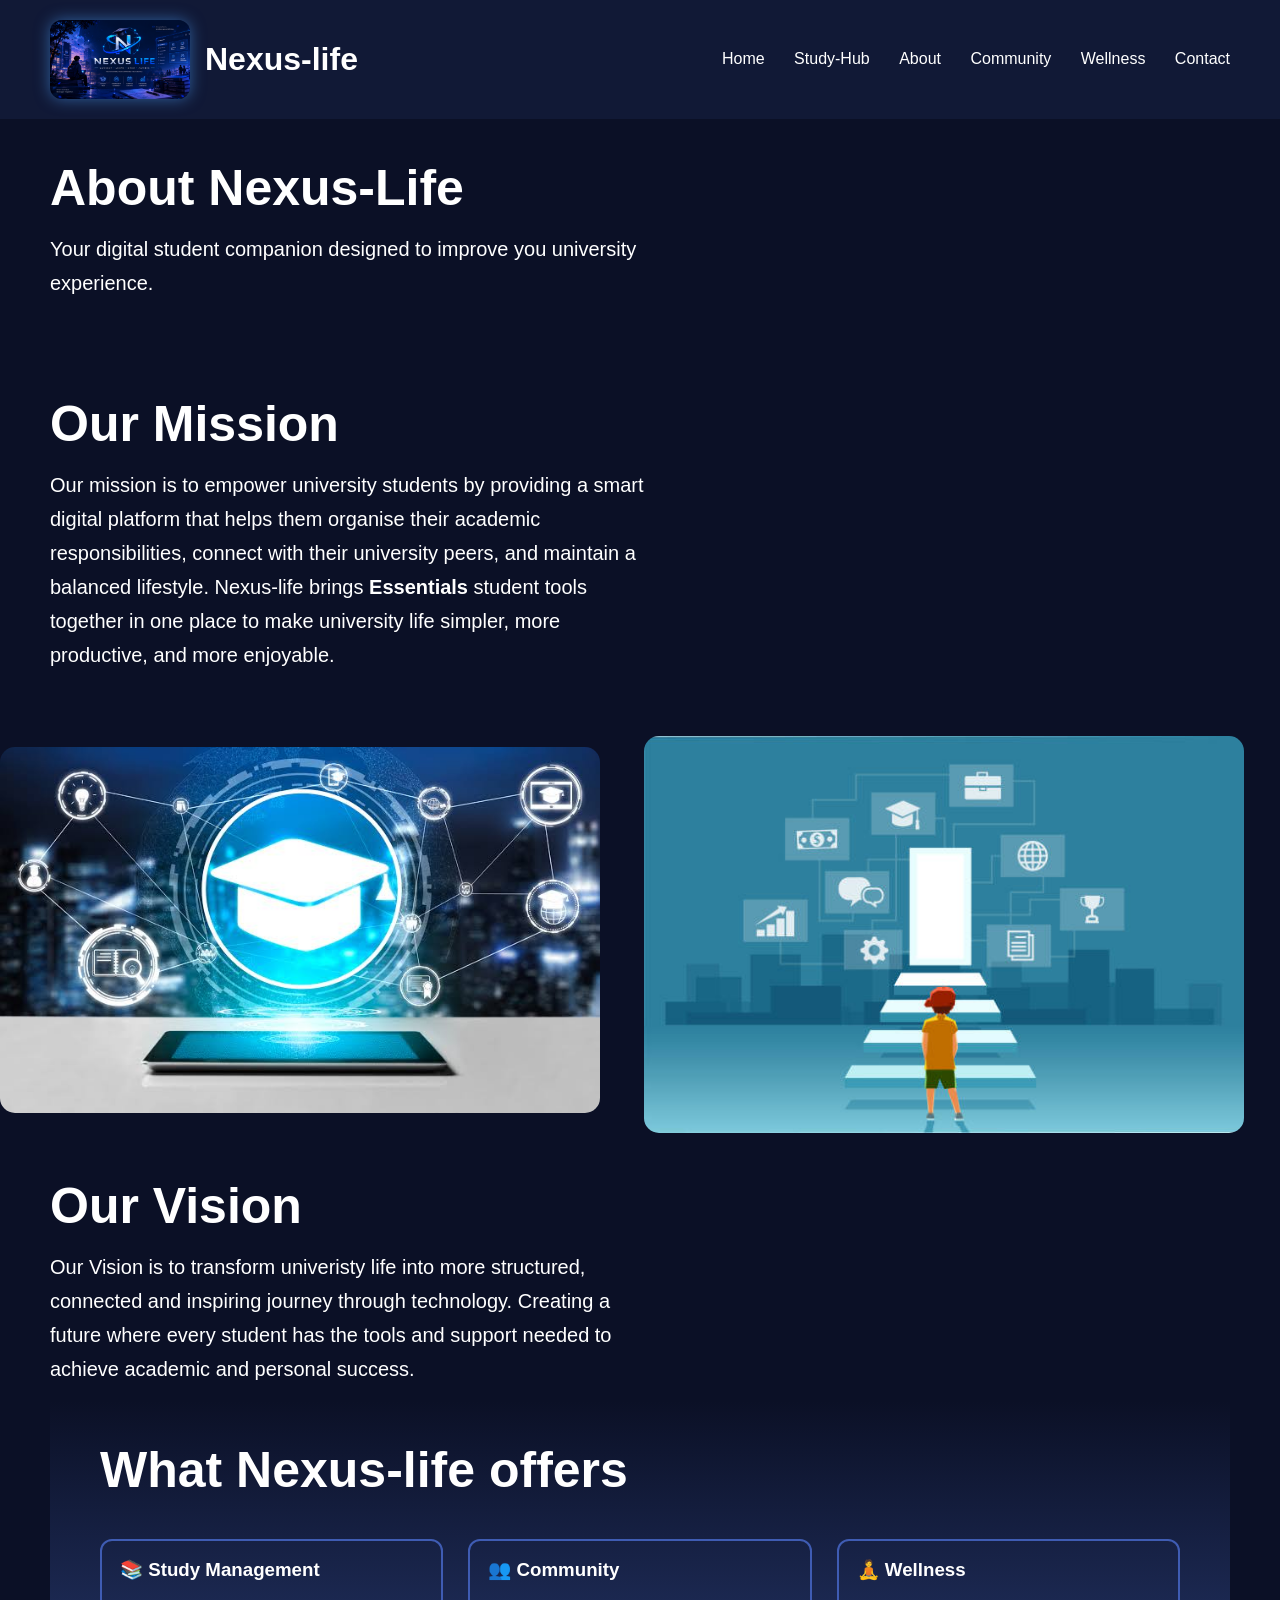
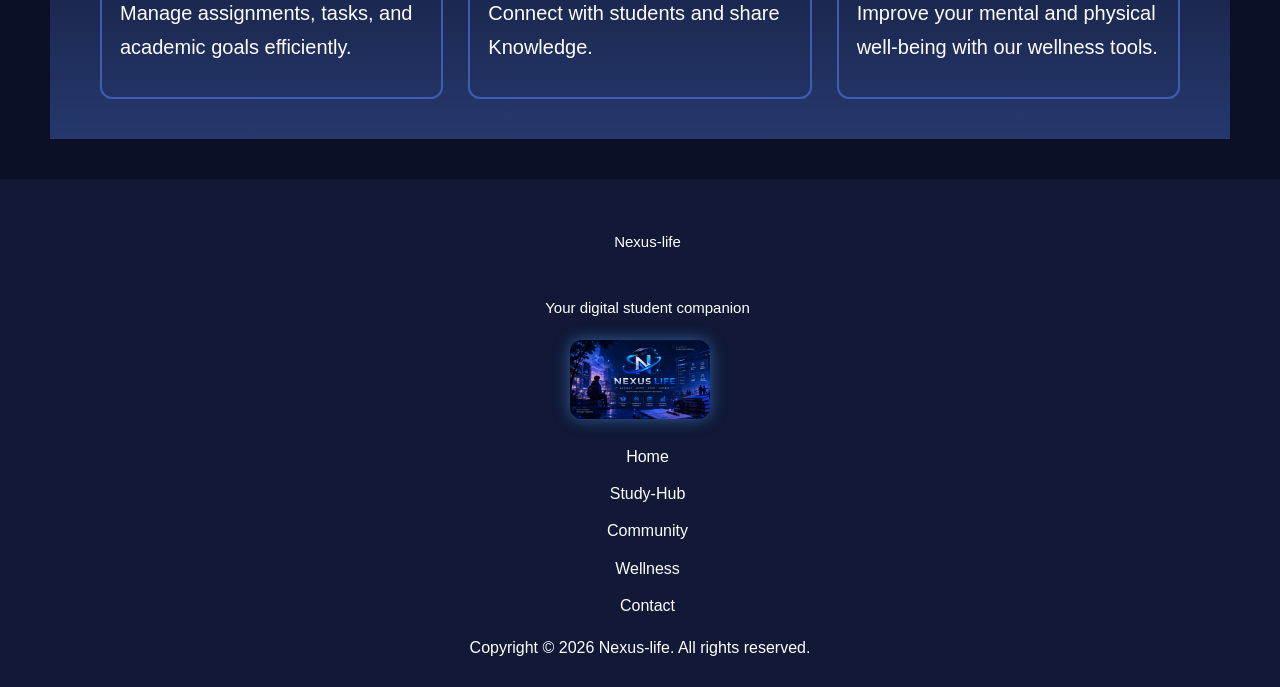
==== about.html @ a423b485 "Initial website upload" ====
<!DOCTYPE html>
<html lang="en">

<head>
    <meta charset="UTF-8">
    <meta name="viewport" content="width=device-width, initial-scale=1.0">
    <title>About Us</title>
    <link rel="stylesheet" href="style.css">
</head>

<body>
    <header>
        <div class="brand">
            <img class="logo" src="nexus-img-logo.png" alt="Nexus-life logo">
            <h1>Nexus-life</h1>
        </div>
        <nav>
            <a href="index.html">Home</a>
            <a href="study.html">Study-Hub</a>
            <a href="about.html">About</a>
            <a href="community.html">Community</a>
            <a href="wellness.html">Wellness</a>
            <a href="contact.html">Contact</a>
        </nav>
    </header>
    <main>
        <section class="about-hero">
            <h2>About Nexus-Life</h2>
            <p>Your digital student companion designed to improve you
                university experience.
            </p>
        </section>
        <section class="mission">
            <h2>Our Mission</h2>
            <p>Our mission is to empower university students by providing a smart digital
                platform that helps them organise their academic responsibilities, connect
                with their university peers, and maintain a balanced lifestyle. Nexus-life
                brings <b>Essentials</b> student tools together in one place to make university life simpler,
                more productive, and more enjoyable.
            </p>
        </section>
        <img class="std" src="std-portal.jpg" alt="student portal"> <img class="std-1" src="std-portal2.jpg"
            alt="student portal">
        <section class="vision">
            <h2>Our Vision</h2>
            <p>Our Vision is to transform univeristy life into more structured, connected and inspiring journey
                through technology. Creating a future where every student has the tools and support needed to
                achieve academic and personal success.
            </p>
            <section class="features-card">
                <h2 class="feature-title">What Nexus-life offers</h2>
                <div class="about-grid">
                    <div class="about-card">
                        <h3> 📚 Study Management</h3>
                        <p>Manage assignments, tasks, and academic goals efficiently.</p>
                    </div>
                    <div class="about-card">
                        <h3> 👥 Community</h3>
                        <p>Connect with students and share Knowledge.</p>
                    </div>
                    <div class="about-card">
                        <h3> 🧘 Wellness</h3>
                        <p>Improve your mental and physical well-being with our wellness tools.</p>
                    </div>
                </div>

            </section>

    </main>
    <footer>
        <p class="para">Nexus-life</p>
        <p class="para">Your digital student companion</p>
        <img id="imgs" src="nexus-img-logo.png" alt="nexus-img-logo">
        <ul id="names">
            <li><a href="index.html">Home</a></li>
            <li><a href="study.html">Study-Hub</a></li>
            <li><a href="community.html">Community</a></li>
            <li><a href="wellness.html">Wellness</a></li>
            <li><a href="contact.html">Contact</a></li>
        </ul>
        <p id="foot"> Copyright &copy; 2026 Nexus-life. All rights reserved. </p>
    </footer>
</body>

</html>
---- style.css ----
* {
    margin: 0;
    padding: 0;
    box-sizing: border-box;
}
.brand{
    display: flex;
    align-items: center;
    gap: 15px;
}
body {
    font-family: Arial, sans-serif;
    background-color: #0b1026;
    color: white;
}
header{
    display: flex;
    align-items: center;
    justify-content: space-between;
    padding: 20px 50px;
    background-color: #111936;
}
.logo{
    width: 140px;
    border-radius: 12px;
    box-shadow: 0 0 15px rgba(77, 166, 255, 0.5);
}
nav a{
    color: white;
    text-decoration: none;
    margin-left: 25px;
}
nav a:hover{
    color: #4da6ff;
}
.hero{
    min-height: 70vh;
    display: flex;
    flex-direction: column;
    justify-content: center;
    padding: 40px 50px;
    background: linear-gradient(rgba(11,16,38,0.8), rgba(11,16,38,0.8));
}
.hero h2{
    font-size: 50px;
}
.hero p{
    font-size: 20px;
    max-width: 600px;
    margin: 15px 0;
    line-height: 1.7;
}
.button{
    width: 150px;
    padding: 12px;
    border: none;
    border-radius: 25px;
    background-color: #4da6ff;
    color: white;
    font-size: 16px;
    cursor: pointer;
    transition: 0.3s ease,
                background-color 0.3s ease;
}
.button:hover{
    transform: scale(1.05);
}

.overview h2,
.features h2,
.announcements h2,
.nexus-life h2{
    font-size: 42px;
    margin: 15px;
}
.overview p{
    font-size: 20px;
    max-width: 600px;
    margin: 20px 0;
}

.features h3{
    font-size: 30px;
    padding: 20px;
}
.feature-card{
    border: 2px solid #3f5cb3;
    border-radius: 12px;
    padding: 18px;
    transition: 0.3s;
    
}
.feature-card a{
    color: white;
    text-decoration: none;
}
.feature-card:hover{
    transform: translateY(-8px);
    box-shadow: 0 0 20px rgba(77, 166, 255, .4);
}

#foot{
    text-align: center;
}
.feature-grid{
    display: grid;
    grid-template-columns: repeat(auto-fit, minmax(250px, 1fr));
    gap: 25px;
    margin-top: 40px;
}
.para{
    line-height: 1.7;
    font-size: 15px;
    margin-left: 15px;
    padding: 20px;
}
#names{
    line-height: 1.7;
    margin: 15px 10px;
}
#imgs{
    width: 140px;
    border-radius: 12px;
    box-shadow: 0 0 15px rgba(77,166,255,0.5);
}
li{
    list-style: none;
}
li a{
    color: white;
    text-decoration: none;
    margin-left: 15px;
    padding: 5px;
    display: block;
}
li a:hover{
    color:#4da6ff;
}
.announcements p{
    font-size: 20px;
    display: flex;
    flex-direction: column;
    justify-content: center;
}

section{
    display: flex;
    flex-direction: column;
    justify-content: center;
    padding: 40px 50px;
    background: linear-gradient(
    #0b1026,
    #26386d );
}
footer{
    background-color: #111936;
    padding: 30px;
    text-align: center;
}

.study-hero{
    display: flex;
    flex-direction: column;
    justify-content: center;
    padding: 40px 50px;
    background: linear-gradient(rgba(11, 16, 38, 0.8), rgba(11, 16, 38, 0.7));
}
.study-hero h2{
    font-size: 50px;
}
.study-hero p{
    font-size: 20px;
    margin: 15px 0;
    max-width: 600px;
    line-height: 1.7;
}
.planner h2,
.todo h2,
.timer h2,
.resources h2{
    font-family: Arial, Helvetica, sans-serif;
    font-size: 42px;
    margin: 15px;
}
.planner label,input, button{
    max-width: 600px;
    padding: 10px 10px ;
}
button{
    margin: 10px 10px;
    
}
.resources{
    padding: 40px 50px;
}
.resource-grid{
    display: grid;
    grid-template-columns: repeat(auto-fit, minmax(250px, 1fr));
    gap: 25px;
    margin-top: 40px;
}
.resource-card{
    border: 2px solid #3f5cb3;
    border-radius: 12px;
    padding: 18px;
    transition: 0.3s;
}
.resource-card:hover{
    transform: translateY(-8px);
    box-shadow: 0 0 20px rgba(77, 166, 255, .4);
}
.button-group{
    display: flex;
    gap: 15px;
    margin-top: 20px;
}
.planner,
.todo,
.timer,
.resources{

    padding:40px 50px;

    background:#162348;

    margin:30px;

    border-radius:15px;
}
.completed{
    text-decoration: line-through;
    opacity: 0.6;
}
.complete-btn,
.delete-btn{
    padding: 5px 10px;
    border: none;
    border-radius: 5px;
    cursor: pointer;
    font-size: 13px;
    margin-left: 7px;
    transition: 0.3s ease;
}
.complete-btn{
    background-color: #2ecc71;
    color: white;
}
.complete-btn:hover{
    background-color: #27ae60;
    transform: scale(1.05);
}
.delete-btn{
    background-color: #e74c3c;
    color: white;
}
.delete-btn:hover{
    background-color: #c0392b;
    transform: scale(1.05);
}
.about-hero{
     display: flex;
    flex-direction: column;
    justify-content: center;
    padding: 40px 50px;
    background: linear-gradient(rgba(11, 16, 38, 0.8), rgba(11, 16, 38, 0.7));
}
.about-hero h2{
    font-size: 50px;
}
.about-hero p{
    font-size: 20px;
    margin: 15px 0;
    max-width: 600px;
    line-height: 1.7;
}
.mission{
    display: flex;
    flex-direction: column;
    justify-content: center;
    padding: 40px 50px;
    background: linear-gradient(rgba(11, 16, 38, 0.8), rgba(11, 16, 38, 0.4));
}
.mission h2{
    font-size: 50px;
}
.mission p{
    font-size: 20px;
    margin: 15px 0;
    max-width: 600px;
    line-height: 1.7;
    max-width: 600px;
}
.vision{
    display: flex;
    flex-direction: column;
    justify-content: center;
    padding: 40px 50px;
    background: linear-gradient(rgba(11, 16, 38, 0.8), rgba(11, 16, 38, 0.6));
}
.vision h2{
    font-size: 50px;
}
.vision p{
    font-size: 20px;
    margin: 15px 0;
    max-width: 600px;
    line-height: 1.7;
}
.features-card{
    padding: 40px 50px;
}
.about-grid{
    display: grid;
    grid-template-columns: repeat(auto-fit, minmax(250px, 1fr));
    gap: 25px;
    margin-top: 40px;
}
.about-card{
    border: 2px solid #3f5cb3;
    border-radius: 12px;
    padding: 18px;
    transition: 0.3s;
}
.about-card:hover{
    transform: translateY(-8px);
    box-shadow: 0 0 20px rgba(77, 166, 255, .4);
} 
.std{
    width: 600px;
    border-radius: 15px;
    margin: 20px auto;
}
.std-1{
    width: 600px;
    border-radius: 15px;
    margin-left: 40px;
}
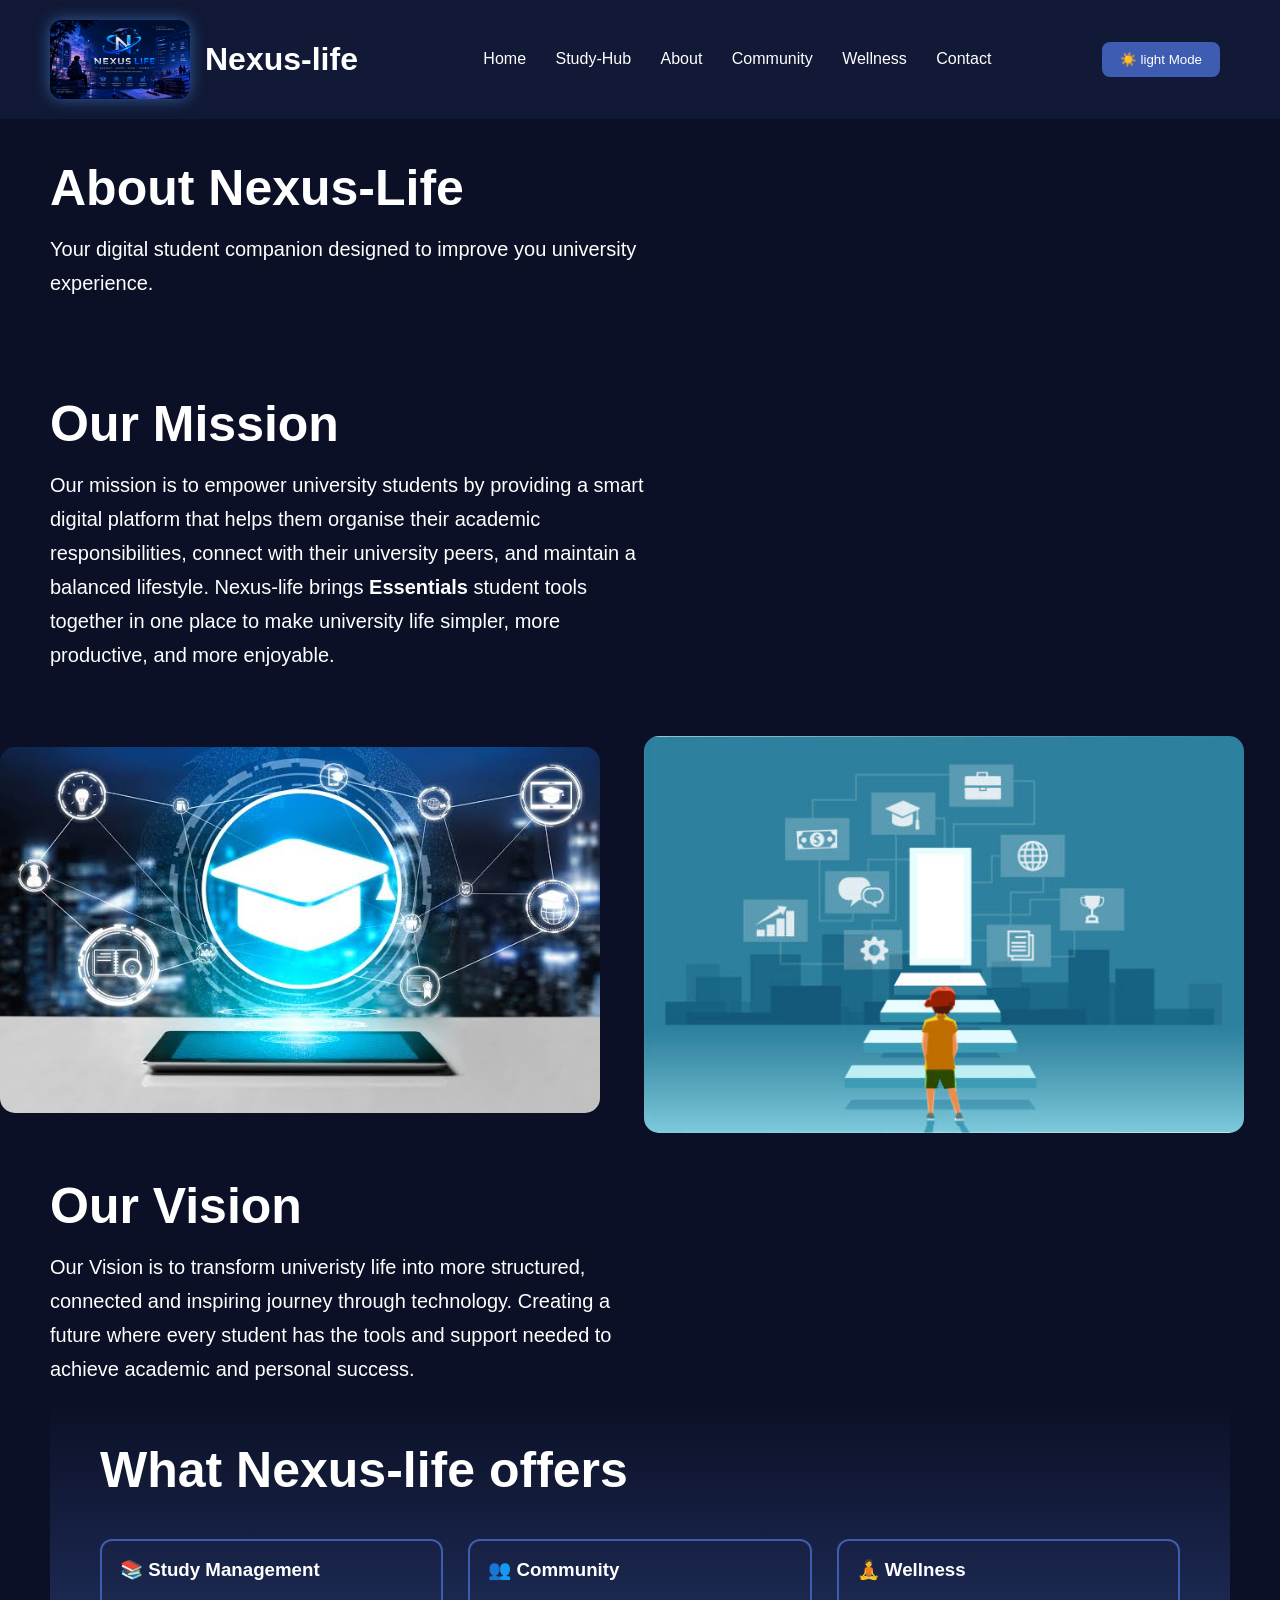
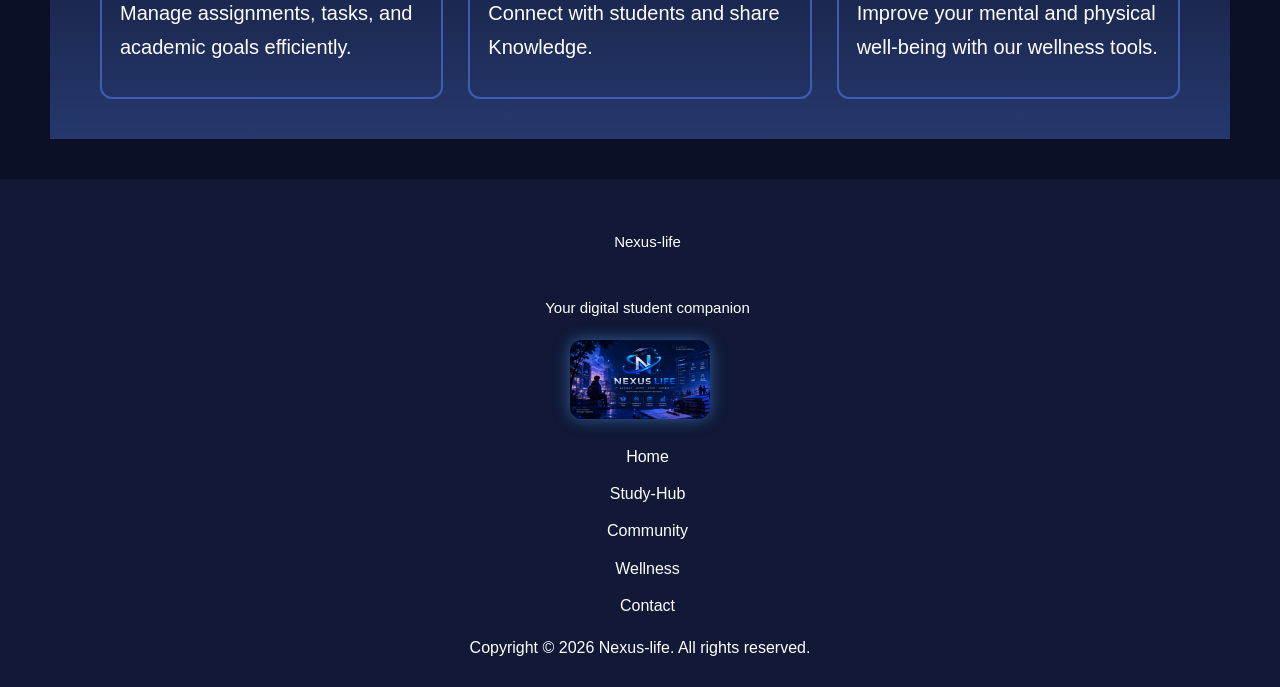
==== commit 1a09257d: "added contact page" ====
--- a/about.html
+++ b/about.html
@@ -22,6 +22,7 @@
             <a href="wellness.html">Wellness</a>
             <a href="contact.html">Contact</a>
         </nav>
+        <button id="theme-btn">☀️ light Mode</button>
     </header>
     <main>
         <section class="about-hero">
@@ -80,6 +81,7 @@
         </ul>
         <p id="foot"> Copyright &copy; 2026 Nexus-life. All rights reserved. </p>
     </footer>
+    <script src="script.js"></script>
 </body>
 
 </html>
--- a/style.css
+++ b/style.css
@@ -3,54 +3,64 @@
     padding: 0;
     box-sizing: border-box;
 }
-.brand{
+
+.brand {
     display: flex;
     align-items: center;
     gap: 15px;
 }
+
 body {
     font-family: Arial, sans-serif;
     background-color: #0b1026;
     color: white;
 }
-header{
+
+header {
     display: flex;
     align-items: center;
     justify-content: space-between;
     padding: 20px 50px;
     background-color: #111936;
 }
-.logo{
+
+.logo {
     width: 140px;
     border-radius: 12px;
     box-shadow: 0 0 15px rgba(77, 166, 255, 0.5);
 }
-nav a{
+
+nav a {
     color: white;
     text-decoration: none;
     margin-left: 25px;
 }
-nav a:hover{
+
+nav a:hover {
     color: #4da6ff;
 }
-.hero{
+
+.hero {
     min-height: 70vh;
     display: flex;
     flex-direction: column;
     justify-content: center;
     padding: 40px 50px;
-    background: linear-gradient(rgba(11,16,38,0.8), rgba(11,16,38,0.8));
-}
-.hero h2{
-    font-size: 50px;
-}
-.hero p{
-    font-size: 20px;
-    max-width: 600px;
-    margin: 15px 0;
-    line-height: 1.7;
-}
-.button{
+    background: linear-gradient(rgba(11, 16, 38, 0.8), rgba(11, 16, 38, 0.8));
+}
+
+.hero h2 {
+    font-size: 50px;
+}
+
+.hero p {
+    font-size: 20px;
+    max-width: 600px;
+    margin: 15px 0;
+    line-height: 1.7;
+}
+
+.button {
     width: 150px;
     padding: 12px;
     border: none;
@@ -60,179 +70,211 @@
     font-size: 16px;
     cursor: pointer;
     transition: 0.3s ease,
-                background-color 0.3s ease;
-}
-.button:hover{
+        background-color 0.3s ease;
+}
+
+.button:hover {
     transform: scale(1.05);
 }
 
 .overview h2,
 .features h2,
 .announcements h2,
-.nexus-life h2{
+.nexus-life h2 {
     font-size: 42px;
     margin: 15px;
 }
-.overview p{
+
+.overview p {
     font-size: 20px;
     max-width: 600px;
     margin: 20px 0;
 }
 
-.features h3{
+.features h3 {
     font-size: 30px;
     padding: 20px;
 }
-.feature-card{
+
+.feature-card {
     border: 2px solid #3f5cb3;
     border-radius: 12px;
     padding: 18px;
     transition: 0.3s;
-    
-}
-.feature-card a{
+
+}
+
+.feature-card a {
     color: white;
     text-decoration: none;
 }
-.feature-card:hover{
+
+.feature-card:hover {
     transform: translateY(-8px);
     box-shadow: 0 0 20px rgba(77, 166, 255, .4);
 }
 
-#foot{
+#foot {
     text-align: center;
 }
-.feature-grid{
+
+.feature-grid {
     display: grid;
     grid-template-columns: repeat(auto-fit, minmax(250px, 1fr));
     gap: 25px;
     margin-top: 40px;
 }
-.para{
+
+.para {
     line-height: 1.7;
     font-size: 15px;
     margin-left: 15px;
     padding: 20px;
 }
-#names{
+
+#names {
     line-height: 1.7;
     margin: 15px 10px;
 }
-#imgs{
+
+#imgs {
     width: 140px;
     border-radius: 12px;
-    box-shadow: 0 0 15px rgba(77,166,255,0.5);
-}
-li{
+    box-shadow: 0 0 15px rgba(77, 166, 255, 0.5);
+}
+
+li {
     list-style: none;
 }
-li a{
+
+li a {
     color: white;
     text-decoration: none;
     margin-left: 15px;
     padding: 5px;
     display: block;
 }
-li a:hover{
-    color:#4da6ff;
-}
-.announcements p{
-    font-size: 20px;
-    display: flex;
-    flex-direction: column;
-    justify-content: center;
-}
-
-section{
-    display: flex;
-    flex-direction: column;
-    justify-content: center;
-    padding: 40px 50px;
-    background: linear-gradient(
-    #0b1026,
-    #26386d );
-}
-footer{
+
+li a:hover {
+    color: #4da6ff;
+}
+
+.announcements p {
+    font-size: 20px;
+    display: flex;
+    flex-direction: column;
+    justify-content: center;
+}
+
+section {
+    display: flex;
+    flex-direction: column;
+    justify-content: center;
+    padding: 40px 50px;
+    background: linear-gradient(#0b1026,
+            #26386d);
+}
+
+footer {
     background-color: #111936;
     padding: 30px;
     text-align: center;
 }
 
-.study-hero{
+
+
+
+
+.study-hero {
     display: flex;
     flex-direction: column;
     justify-content: center;
     padding: 40px 50px;
     background: linear-gradient(rgba(11, 16, 38, 0.8), rgba(11, 16, 38, 0.7));
 }
-.study-hero h2{
-    font-size: 50px;
-}
-.study-hero p{
-    font-size: 20px;
-    margin: 15px 0;
-    max-width: 600px;
-    line-height: 1.7;
-}
+
+.study-hero h2 {
+    font-size: 50px;
+}
+
+.study-hero p {
+    font-size: 20px;
+    margin: 15px 0;
+    max-width: 600px;
+    line-height: 1.7;
+}
+
 .planner h2,
 .todo h2,
 .timer h2,
-.resources h2{
+.resources h2 {
     font-family: Arial, Helvetica, sans-serif;
     font-size: 42px;
     margin: 15px;
 }
-.planner label,input, button{
-    max-width: 600px;
-    padding: 10px 10px ;
-}
-button{
+
+.planner label,
+input,
+button {
+    max-width: 600px;
+    padding: 10px 10px;
+}
+
+button {
     margin: 10px 10px;
-    
-}
-.resources{
-    padding: 40px 50px;
-}
-.resource-grid{
+
+}
+
+.resources {
+    padding: 40px 50px;
+}
+
+.resource-grid {
     display: grid;
     grid-template-columns: repeat(auto-fit, minmax(250px, 1fr));
     gap: 25px;
     margin-top: 40px;
 }
-.resource-card{
+
+.resource-card {
     border: 2px solid #3f5cb3;
     border-radius: 12px;
     padding: 18px;
     transition: 0.3s;
 }
-.resource-card:hover{
+
+.resource-card:hover {
     transform: translateY(-8px);
     box-shadow: 0 0 20px rgba(77, 166, 255, .4);
 }
-.button-group{
+
+.button-group {
     display: flex;
     gap: 15px;
     margin-top: 20px;
 }
+
 .planner,
 .todo,
 .timer,
-.resources{
-
-    padding:40px 50px;
-
-    background:#162348;
-
-    margin:30px;
-
-    border-radius:15px;
-}
-.completed{
+.resources {
+
+    padding: 40px 50px;
+
+    background: #162348;
+
+    margin: 30px;
+
+    border-radius: 15px;
+}
+
+.completed {
     text-decoration: line-through;
     opacity: 0.6;
 }
+
 .complete-btn,
-.delete-btn{
+.delete-btn {
     padding: 5px 10px;
     border: none;
     border-radius: 5px;
@@ -241,97 +283,561 @@
     margin-left: 7px;
     transition: 0.3s ease;
 }
-.complete-btn{
+
+.complete-btn {
     background-color: #2ecc71;
     color: white;
 }
-.complete-btn:hover{
+
+.complete-btn:hover {
     background-color: #27ae60;
     transform: scale(1.05);
 }
-.delete-btn{
+
+.delete-btn {
     background-color: #e74c3c;
     color: white;
 }
-.delete-btn:hover{
+
+.delete-btn:hover {
     background-color: #c0392b;
     transform: scale(1.05);
 }
-.about-hero{
-     display: flex;
+
+
+
+
+
+.about-hero {
+    display: flex;
     flex-direction: column;
     justify-content: center;
     padding: 40px 50px;
     background: linear-gradient(rgba(11, 16, 38, 0.8), rgba(11, 16, 38, 0.7));
 }
-.about-hero h2{
-    font-size: 50px;
-}
-.about-hero p{
-    font-size: 20px;
-    margin: 15px 0;
-    max-width: 600px;
-    line-height: 1.7;
-}
-.mission{
+
+.about-hero h2 {
+    font-size: 50px;
+}
+
+.about-hero p {
+    font-size: 20px;
+    margin: 15px 0;
+    max-width: 600px;
+    line-height: 1.7;
+}
+
+.mission {
     display: flex;
     flex-direction: column;
     justify-content: center;
     padding: 40px 50px;
     background: linear-gradient(rgba(11, 16, 38, 0.8), rgba(11, 16, 38, 0.4));
 }
-.mission h2{
-    font-size: 50px;
-}
-.mission p{
-    font-size: 20px;
-    margin: 15px 0;
-    max-width: 600px;
-    line-height: 1.7;
-    max-width: 600px;
-}
-.vision{
+
+.mission h2 {
+    font-size: 50px;
+}
+
+.mission p {
+    font-size: 20px;
+    margin: 15px 0;
+    max-width: 600px;
+    line-height: 1.7;
+    max-width: 600px;
+}
+
+.vision {
     display: flex;
     flex-direction: column;
     justify-content: center;
     padding: 40px 50px;
     background: linear-gradient(rgba(11, 16, 38, 0.8), rgba(11, 16, 38, 0.6));
 }
-.vision h2{
-    font-size: 50px;
-}
-.vision p{
-    font-size: 20px;
-    margin: 15px 0;
-    max-width: 600px;
-    line-height: 1.7;
-}
-.features-card{
-    padding: 40px 50px;
-}
-.about-grid{
+
+.vision h2 {
+    font-size: 50px;
+}
+
+.vision p {
+    font-size: 20px;
+    margin: 15px 0;
+    max-width: 600px;
+    line-height: 1.7;
+}
+
+.features-card {
+    padding: 40px 50px;
+}
+
+.about-grid {
     display: grid;
     grid-template-columns: repeat(auto-fit, minmax(250px, 1fr));
     gap: 25px;
     margin-top: 40px;
 }
-.about-card{
+
+.about-card {
     border: 2px solid #3f5cb3;
     border-radius: 12px;
     padding: 18px;
     transition: 0.3s;
 }
-.about-card:hover{
+
+.about-card:hover {
     transform: translateY(-8px);
     box-shadow: 0 0 20px rgba(77, 166, 255, .4);
-} 
-.std{
+}
+
+.std {
     width: 600px;
     border-radius: 15px;
     margin: 20px auto;
 }
-.std-1{
+
+.std-1 {
     width: 600px;
     border-radius: 15px;
     margin-left: 40px;
 }
+
+
+
+
+
+.community-hero {
+    display: flex;
+    flex-direction: column;
+    justify-content: center;
+    padding: 40px 50px;
+    background: linear-gradient(rgba(11, 16, 38, 0.8), rgba(11, 16, 38, 0.7));
+}
+
+.community-hero h2 {
+    font-size: 50px;
+}
+
+.community-hero p {
+    font-size: 20px;
+    margin: 15px 0;
+    max-width: 600px;
+    line-height: 1.7;
+}
+
+.forum {
+    padding: 40px 50px;
+    background: linear-gradient(rgba(11, 16, 38, 0.8), rgba(11, 16, 38, 0.4));
+}
+
+.forum.h2 {
+    font-size: 50px;
+}
+
+.forum input,
+.forum textarea {
+    width: 100%;
+    padding: 10px;
+    margin: 10px 0;
+    border-radius: 5px;
+    border: 1px solid #ccc;
+    max-width: 600px;
+}
+
+.forum button {
+    padding: 10px 20px;
+    border: none;
+    border-radius: 5px;
+    background-color: #4da6ff;
+    color: white;
+    cursor: pointer;
+}
+
+.comments {
+    padding: 40px 50px;
+    background: linear-gradient(rgba(11, 16, 38, 0.8), rgba(11, 16, 38, 0.4));
+}
+
+.comments h2 {
+    font-size: 50px;
+}
+
+
+
+
+.wellness-hero {
+    display: flex;
+    flex-direction: column;
+    justify-content: center;
+    padding: 40px 50px;
+    background: linear-gradient(rgba(11, 16, 38, 0.7), rgba(11, 16, 38, 0.5));
+}
+
+.wellness-hero h2 {
+    font-size: 50px;
+}
+
+.wellness-hero p {
+    font-size: 20px;
+    margin: 15px 0;
+    max-width: 600px;
+    line-height: 1.7;
+}
+
+.mood-check {
+    padding: 40px 50px;
+    background: linear-gradient(rgba(11, 16, 38, 0.8), rgba(11, 16, 38, 0.4));
+}
+
+.mood-check h2 {
+    font-size: 50px;
+}
+
+.mood-check p {
+    font-size: 20px;
+    margin: 15px 0;
+    max-width: 600px;
+    line-height: 1.7;
+}
+
+.mood-btn {
+    display: flex;
+    gap: 15px;
+    margin-top: 20px;
+}
+
+.md-button {
+    width: 150px;
+    padding: 12px;
+    border: none;
+    border-radius: 25px;
+    background-color: #4da6ff;
+    color: white;
+    font-size: 16px;
+    cursor: pointer;
+    transition: 0.3s ease,
+        background-color 0.3s ease;
+}
+
+.md-button:hover {
+    transform: scale(1.05);
+}
+
+.wellness-tips h2,
+.breathing h2 {
+    font-size: 50px;
+    padding: 40px 50px;
+    display: flex;
+    flex-direction: column;
+    justify-content: center;
+}
+
+.tips {
+    display: grid;
+    grid-template-columns: repeat(auto-fit, minmax(250px, 1fr));
+    gap: 25px;
+    margin-top: 40px;
+}
+
+.tip-card {
+    padding: 15px 20px;
+    border: 2px solid #3f5cb3;
+    border-radius: 12px;
+    transition: 0.3s;
+}
+
+.tip-card:hover {
+    transform: translateY(-8px);
+    box-shadow: 0 0 20px rgba(77, 166, 255, .4);
+}
+
+.tip-card h3 {
+    font-size: 30px;
+    padding: 10px
+}
+
+.tip-card p {
+    font-size: 20px;
+    padding: 5px;
+}
+
+.breathing p {
+    font-size: 20px;
+    margin: 15px 0;
+    max-width: 600px;
+    line-height: 1.7;
+}
+
+.breathing-box {
+    padding: 40px 50px;
+    background: linear-gradient(rgba(11, 16, 38, 0.8), rgba(11, 16, 38, 0.4));
+}
+
+.breathing-box p {
+    font-size: 30px;
+    padding-bottom: 10px;
+}
+
+.motivation h2 {
+    font-size: 50px;
+}
+
+.motivation p {
+    font-size: 20px;
+    margin: 15px 0;
+    max-width: 600px;
+    line-height: 1.7;
+}
+
+.habits {
+    display: flex;
+    flex-direction: column;
+    justify-content: center;
+    padding: 40px 50px;
+    background: linear-gradient(rgba(11, 16, 38, 0.8), rgba(11, 16, 38, 0.4));
+}
+
+.habits h2 {
+    font-size: 50px;
+}
+
+.hb {
+    font-size: 20px;
+    padding: 20px;
+    line-height: 2;
+    margin: 15px;
+}
+
+
+.contact-hero {
+    display: flex;
+    flex-direction: column;
+    justify-content: center;
+    padding: 40px 50px;
+    background: linear-gradient(rgba(11, 16, 38, 0.7), rgba(11, 16, 38, 0.5));
+}
+
+.contact-hero h2,
+.contact-form h2,
+.faq h2 {
+    font-size: 50px;
+}
+
+.contact-hero p {
+    padding-top: 10px;
+    font-size: 20px;
+    max-width: 600px;
+    line-height: 1.7;
+}
+
+.contact-form {
+    padding: 40px 50px;
+    background: linear-gradient(rgba(11, 16, 38, 0.8), rgba(11, 16, 38, 0.4));
+}
+
+.contact-form input,
+.contact-form textarea {
+    width: 100%;
+    padding: 10px;
+    margin: 10px 0;
+    border-radius: 5px;
+    border: 1px solid #ccc;
+    max-width: 600px;
+}
+
+.info-grid {
+    display: grid;
+    grid-template-columns: repeat(auto-fit, minmax(250px, 1fr));
+    gap: 15px;
+    margin-top: 10px;
+    margin-left: 15px;
+}
+
+.cont-card {
+    padding: 10px;
+    border: 2px solid #4da6ff;
+    border-radius: 12px;
+    transition: 0.3s;
+}
+
+.cont-card:hover {
+    transform: translateY(-8px);
+    box-shadow: 0 0 20px rgba(77, 166, 255, .4);
+}
+
+.faq-grid {
+    display: grid;
+    grid-template-columns: repeat(auto-fit, minmax(250px, 1fr));
+    gap: 15px;
+    margin-top: 20px;
+}
+
+.faq-card {
+    padding: 10px;
+    border: 2px solid #4da6ff;
+    border-radius: 12px;
+    transition: 0.3s;
+    max-width: 600px;
+}
+
+.faq-card:hover {
+    transform: translateY(-8px);
+    box-shadow: 0 0 20px rgba(77, 166, 255, .4);
+}
+
+/* ===========================
+   Responsive Design
+=========================== */
+
+@media (max-width: 768px) {
+
+    header {
+        flex-direction: column;
+        align-items: center;
+        text-align: center;
+    }
+
+    nav {
+        display: flex;
+        flex-direction: column;
+        gap: 15px;
+        margin-top: 20px;
+    }
+
+    .home-hero,
+    .study-hero,
+    .about-hero,
+    .community-hero,
+    .wellness-hero,
+    .contact-hero {
+
+        padding: 25px;
+
+    }
+
+    .home-hero h2,
+    .study-hero h2,
+    .about-hero h2,
+    .community-hero h2,
+    .wellness-hero h2,
+    .contact-hero h2 {
+
+        font-size: 36px;
+
+    }
+
+    .home-hero p,
+    .study-hero p,
+    .about-hero p,
+    .community-hero p,
+    .wellness-hero p,
+    .contact-hero p {
+
+        font-size: 18px;
+
+    }
+
+    .std,
+    .std-1 {
+
+        width: 100%;
+        max-width: 500px;
+        height: auto;
+
+    }
+
+    input,
+    textarea {
+
+        width: 100%;
+
+    }
+
+    .button {
+
+        width: 100%;
+
+    }
+
+    footer {
+
+        text-align: center;
+
+    }
+
+    #names {
+
+        display: flex;
+        flex-direction: column;
+        gap: 10px;
+
+    }
+}
+
+.light-mode {
+    background-color: #f5f5f5;
+    color: #222;
+
+
+
+}
+
+.light-mode header,
+.light-mode footer,
+.light-mode .study-hero,
+.light-mode .about-hero,
+.light-mode .community-hero,
+.light-mode .wellness-hero,
+.light-mode .contact-hero,
+.light-mode .planner,
+.light-mode .mission,
+.light-mode .vision {
+
+    background: white;
+    color: #222;
+
+}
+
+.light-mode .feature-card,
+.light-mode .about-card,
+.light-mode .tip-card,
+.light-mode .cont-card,
+.light-mode .resource-card {
+
+    background: #ffffff;
+    color: #222;
+    border: 1px solid #ccc;
+
+}
+
+#theme-btn {
+    padding: 10px 18px;
+    border: none;
+    border-radius: 8px;
+    cursor: pointer;
+    background-color: #3f5cb3;
+    color: white;
+    transition: 0.3s;
+}
+
+#theme-btn:hover {
+    background-color: #5c7cff;
+}
+.light-mode .hero,
+.light-mode .overview,
+.light-mode .features,
+.light-mode .announcements,
+.light-mode .nexus-life {
+
+    background: white;
+    color: #222;
+
+}
+
+
+.light-mode .feature-card {
+
+    background: white;
+    color: #222;
+    border: 1px solid #ccc;
+
+}
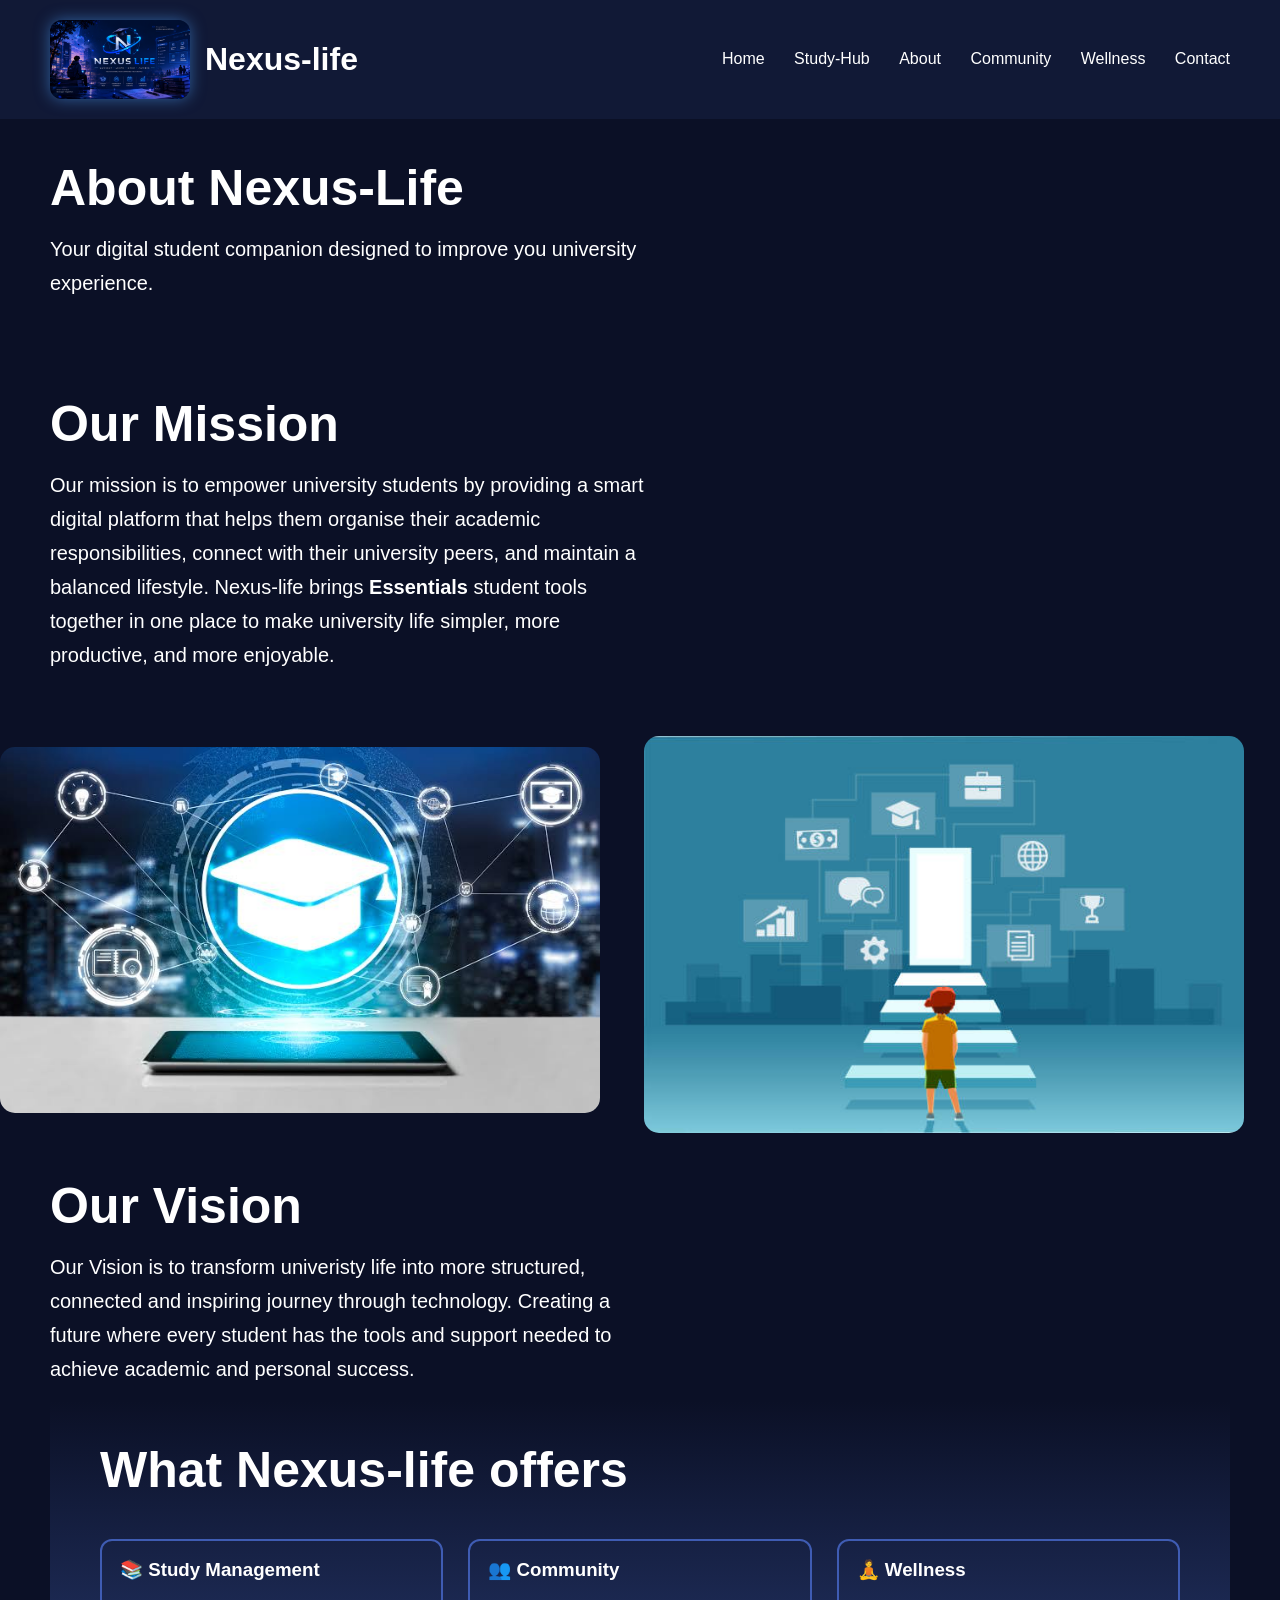
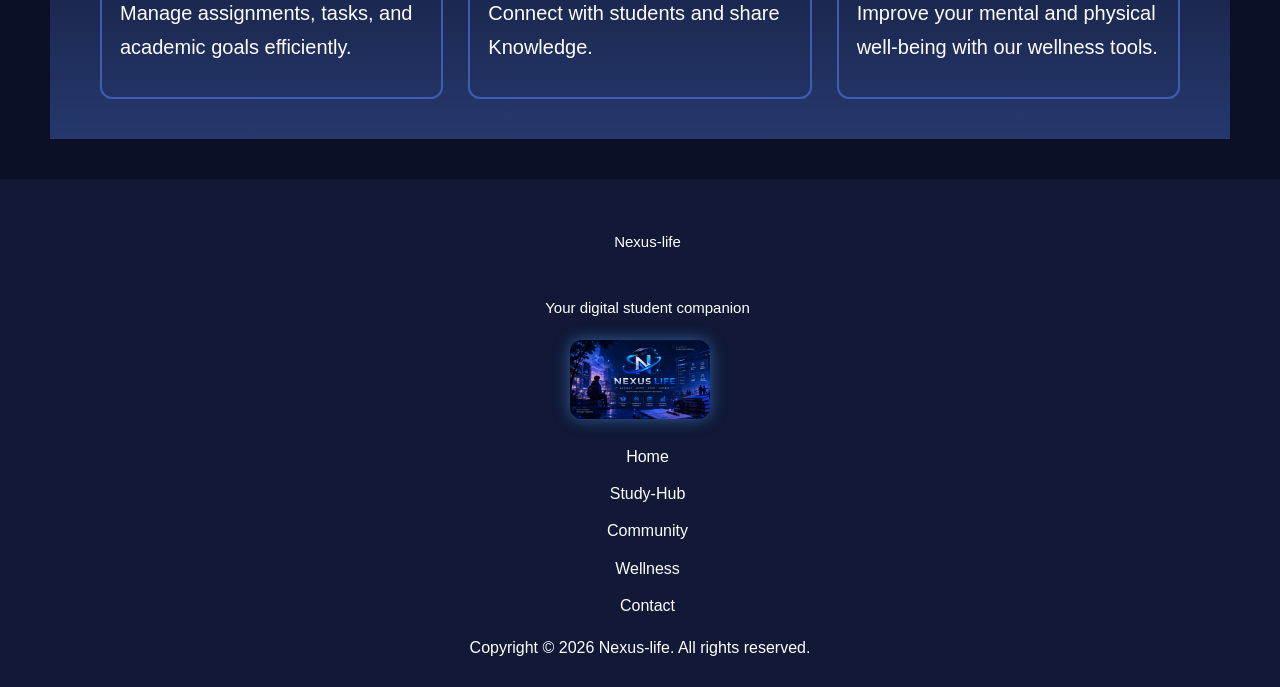
==== commit e847d762: "updated the pages" ====
--- a/about.html
+++ b/about.html
@@ -22,7 +22,7 @@
             <a href="wellness.html">Wellness</a>
             <a href="contact.html">Contact</a>
         </nav>
-        <button id="theme-btn">☀️ light Mode</button>
+        
     </header>
     <main>
         <section class="about-hero">
@@ -81,7 +81,7 @@
         </ul>
         <p id="foot"> Copyright &copy; 2026 Nexus-life. All rights reserved. </p>
     </footer>
-    <script src="script.js"></script>
+    
 </body>
 
 </html>
--- a/style.css
+++ b/style.css
@@ -772,72 +772,3 @@
 
     }
 }
-
-.light-mode {
-    background-color: #f5f5f5;
-    color: #222;
-
-
-
-}
-
-.light-mode header,
-.light-mode footer,
-.light-mode .study-hero,
-.light-mode .about-hero,
-.light-mode .community-hero,
-.light-mode .wellness-hero,
-.light-mode .contact-hero,
-.light-mode .planner,
-.light-mode .mission,
-.light-mode .vision {
-
-    background: white;
-    color: #222;
-
-}
-
-.light-mode .feature-card,
-.light-mode .about-card,
-.light-mode .tip-card,
-.light-mode .cont-card,
-.light-mode .resource-card {
-
-    background: #ffffff;
-    color: #222;
-    border: 1px solid #ccc;
-
-}
-
-#theme-btn {
-    padding: 10px 18px;
-    border: none;
-    border-radius: 8px;
-    cursor: pointer;
-    background-color: #3f5cb3;
-    color: white;
-    transition: 0.3s;
-}
-
-#theme-btn:hover {
-    background-color: #5c7cff;
-}
-.light-mode .hero,
-.light-mode .overview,
-.light-mode .features,
-.light-mode .announcements,
-.light-mode .nexus-life {
-
-    background: white;
-    color: #222;
-
-}
-
-
-.light-mode .feature-card {
-
-    background: white;
-    color: #222;
-    border: 1px solid #ccc;
-
-}
